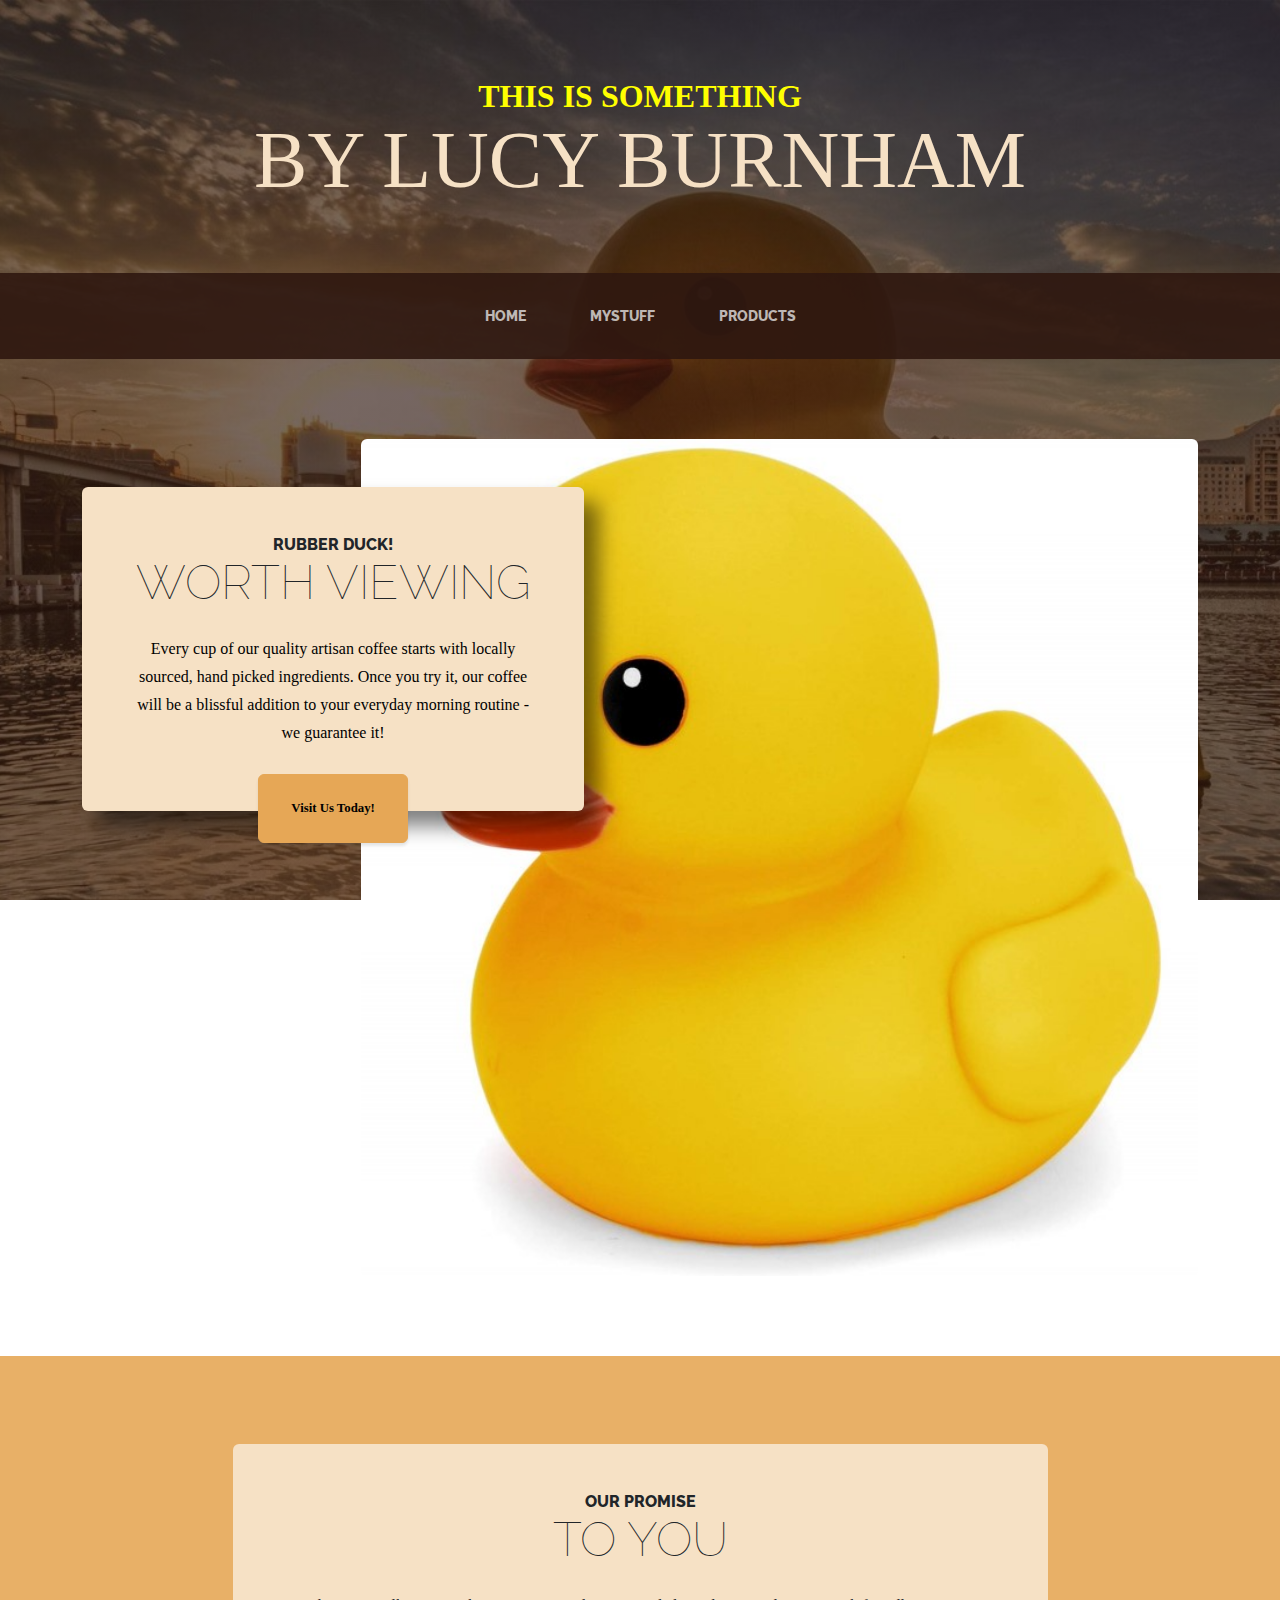
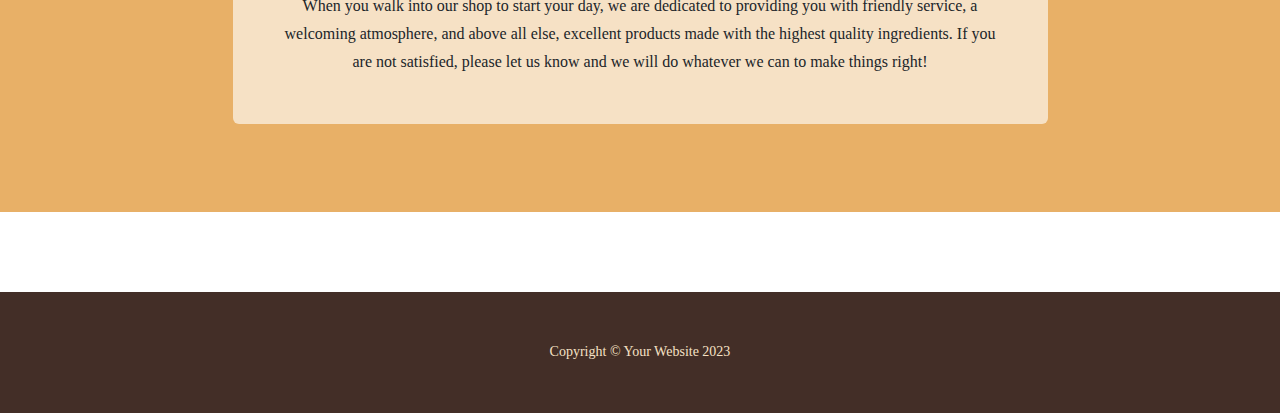
==== index.html @ 44b9b904 "Add files via upload" ====
<!DOCTYPE html>
<html lang="en">
    <head>
        <meta charset="utf-8" />
        <meta name="viewport" content="width=device-width, initial-scale=1, shrink-to-fit=no" />
        <meta name="description" content="" />
        <meta name="author" content="" />
        <title>Something Useful</title>
        <link rel="icon" type="image/x-icon" href="assets/favicon.ico" />
        <!-- Google fonts-->
        <link href="https://fonts.googleapis.com/css?family=Raleway:100,100i,200,200i,300,300i,400,400i,500,500i,600,600i,700,700i,800,800i,900,900i" rel="stylesheet" />
        <link href="https://fonts.googleapis.com/css?family=Lora:400,400i,700,700i" rel="stylesheet" />
        <!-- Core theme CSS (includes Bootstrap)-->
        <link href="css/styles.css" rel="stylesheet" />
        <link rel="stylesheet" href="css/mystyles.css">
    </head>
    <body>
        <header>
            <h1 class="site-heading text-center text-faded d-none d-lg-block">
                <span class="site-heading-upper text-primary mb-3">This is something</span>
                <span class="site-heading-lower">BY Lucy Burnham</span>
            </h1>
        </header>
        <!-- Navigation-->
        <nav class="navbar navbar-expand-lg navbar-dark py-lg-4" id="mainNav">
            <div class="container">
                <a class="navbar-brand text-uppercase fw-bold d-lg-none" href="index.html">Start Bootstrap</a>
                <button class="navbar-toggler" type="button" data-bs-toggle="collapse" data-bs-target="#navbarSupportedContent" aria-controls="navbarSupportedContent" aria-expanded="false" aria-label="Toggle navigation"><span class="navbar-toggler-icon"></span></button>
                <div class="collapse navbar-collapse" id="navbarSupportedContent">
                    <ul class="navbar-nav mx-auto">
                        <li class="nav-item px-lg-4"><a class="nav-link text-uppercase" href="index.html">Home</a></li>
                        <li class="nav-item px-lg-4"><a class="nav-link text-uppercase" href="website">MyStuff</a></li>
                        <li class="nav-item px-lg-4"><a class="nav-link text-uppercase" href="products.html">Products</a></li>
                        <!-- <li class="nav-item px-lg-4"><a class="nav-link text-uppercase" href="store.html">Store</a></li> -->
                        <!-- <a href="website/html/practice.html">Practice</a> -->
                       
                    </ul>
                </div>
            </div>
        </nav>
        <section class="page-section clearfix">
            <div class="container">
                <div class="intro">
                    <img class="intro-img img-fluid mb-3 mb-lg-0 rounded" src="assets/img/intro.jpg" alt="..." />
                    <div class="intro-text left-0 text-center bg-faded p-5 rounded">
                        <h2 class="section-heading mb-4">
                            <span class="section-heading-upper">Rubber Duck!</span>
                            <span class="section-heading-lower">Worth Viewing</span>
                        </h2>
                        <p class="mb-3 notyellow">Every cup of our quality artisan coffee starts with locally sourced, hand picked ingredients. Once you try it, our coffee will be a blissful addition to your everyday morning routine - we guarantee it!</p>
                        <div class="intro-button mx-auto"><a class="btn btn-primary btn-xl" href="#!">Visit Us Today!</a></div>
                    </div>
                </div>
            </div>
        </section>
        <section class="page-section cta">
            <div class="container">
                <div class="row">
                    <div class="col-xl-9 mx-auto">
                        <div class="cta-inner bg-faded text-center rounded">
                            <h2 class="section-heading mb-4">
                                <span class="section-heading-upper">Our Promise</span>
                                <span class="section-heading-lower">To You</span>
                            </h2>
                            <p class="mb-0">When you walk into our shop to start your day, we are dedicated to providing you with friendly service, a welcoming atmosphere, and above all else, excellent products made with the highest quality ingredients. If you are not satisfied, please let us know and we will do whatever we can to make things right!</p>
                        </div>
                    </div>
                </div>
            </div>
        </section>
        <footer class="footer text-faded text-center py-5">
            <div class="container"><p class="m-0 small">Copyright &copy; Your Website 2023</p></div>
        </footer>
        <!-- Bootstrap core JS-->
        <script src="https://cdn.jsdelivr.net/npm/bootstrap@5.2.3/dist/js/bootstrap.bundle.min.js"></script>
        <!-- Core theme JS-->
        <script src="js/scripts.js"></script>
    </body>
</html>
---- css/mystyles.css ----
body{
    font-family: Georgia, 'Times New Roman', Times, serif;
}
.site-heading-lower{
    font-family: Georgia, 'Times New Roman', Times, serif;
}
.mb-3{
    font-family: Georgia, 'Times New Roman', Times, serif;  
    color: yellow !important;
}
.notyellow{
    color: black !important;
}
.intro-text{
    box-shadow: 15px 15px 20px rgba(0, 0, 0, 0.5);
}

/* change the spicific class by the words you want to change; the closest class is the one closest to the content, make it a new style by adding dot, dont forget to link your new styles sheet */
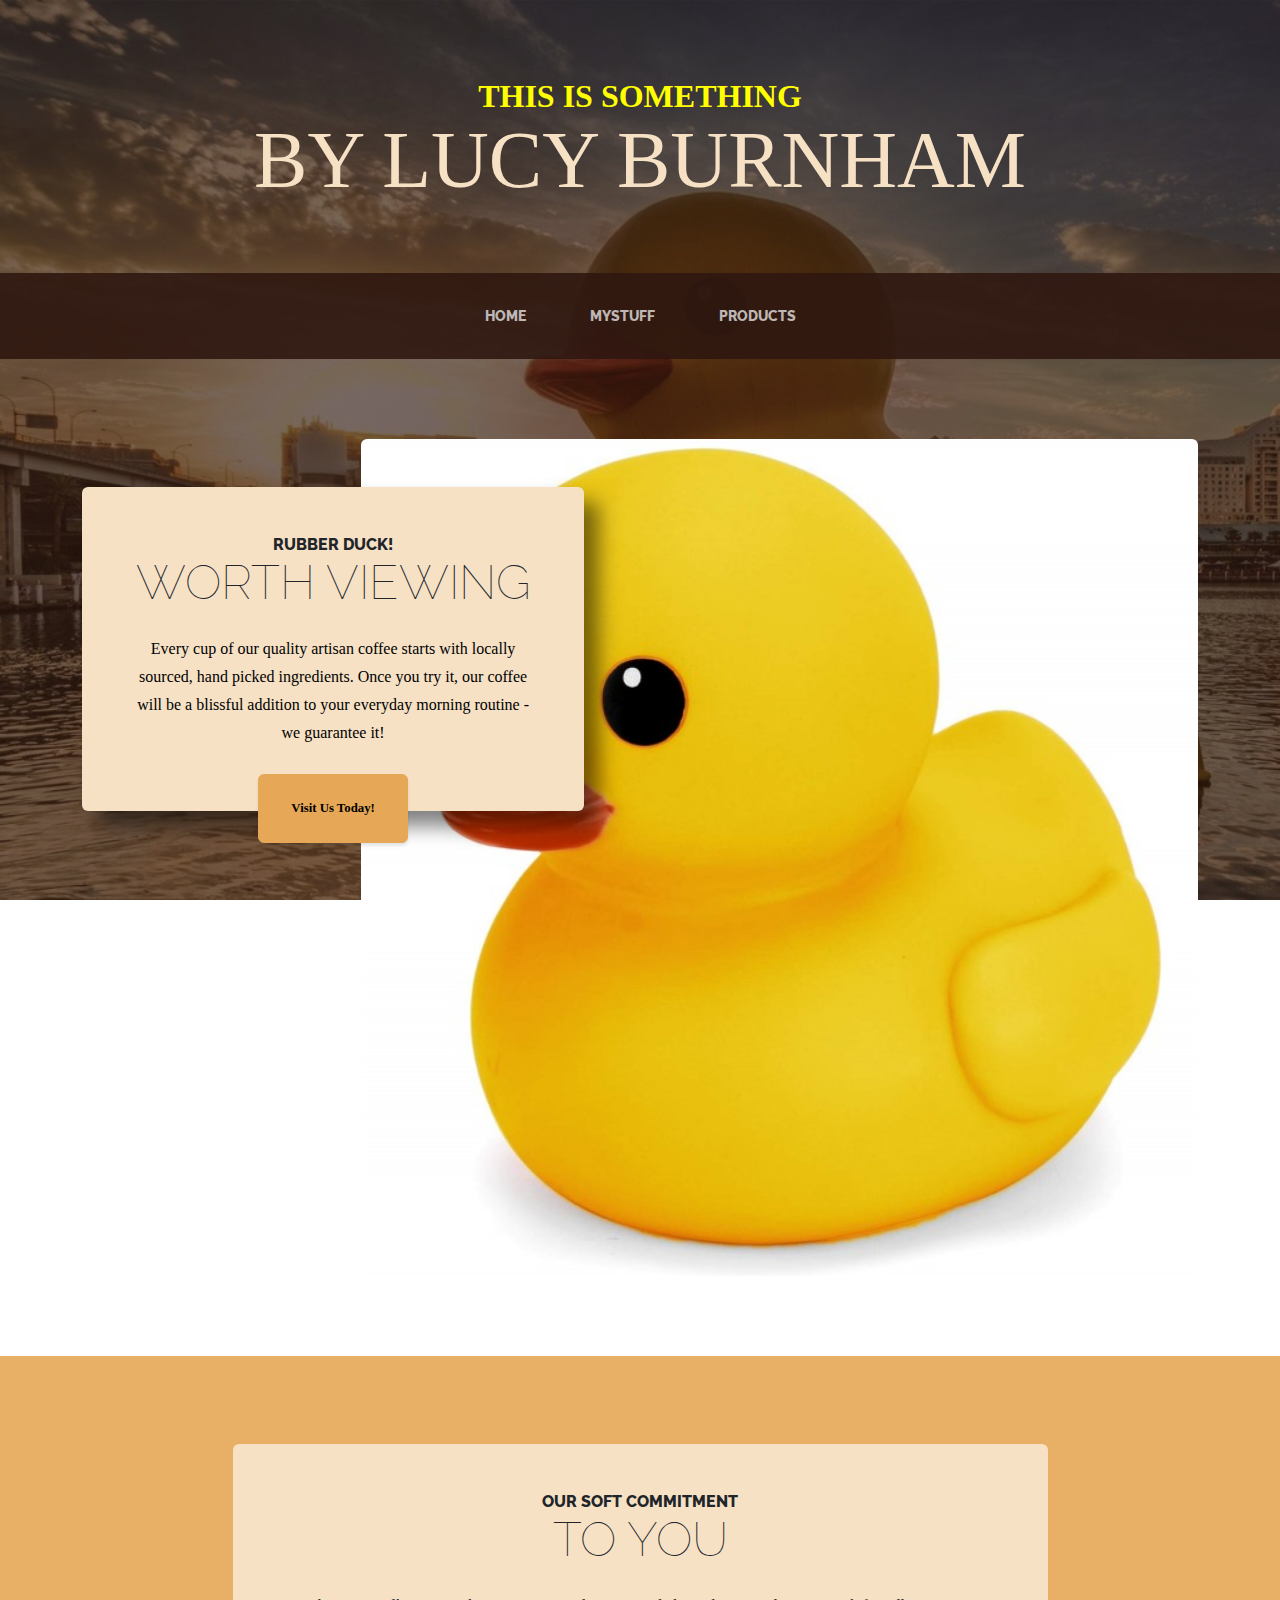
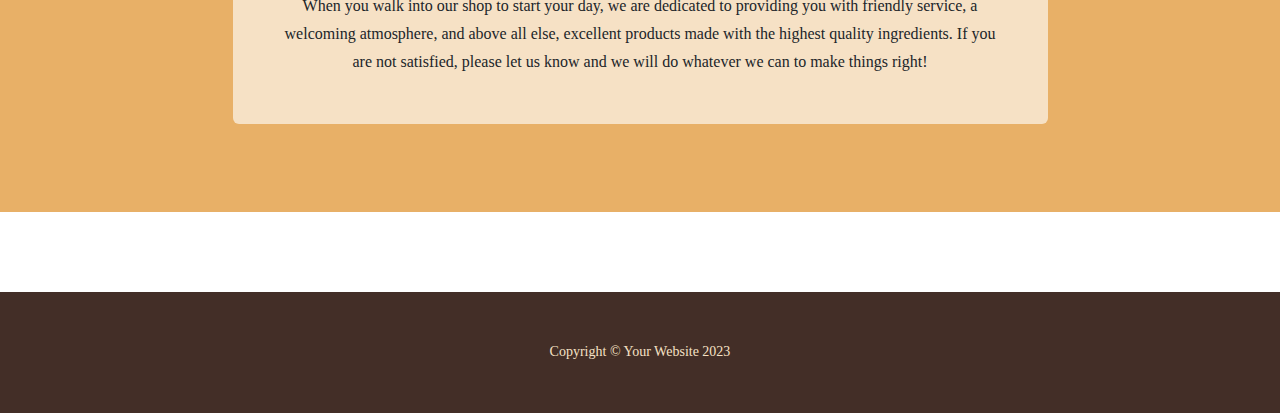
==== commit afec7b77: "Add files via upload" ====
--- a/index.html
+++ b/index.html
@@ -29,7 +29,7 @@
                 <div class="collapse navbar-collapse" id="navbarSupportedContent">
                     <ul class="navbar-nav mx-auto">
                         <li class="nav-item px-lg-4"><a class="nav-link text-uppercase" href="index.html">Home</a></li>
-                        <li class="nav-item px-lg-4"><a class="nav-link text-uppercase" href="website">MyStuff</a></li>
+                        <li class="nav-item px-lg-4"><a class="nav-link text-uppercase" href="website/index.html">MyStuff</a></li>
                         <li class="nav-item px-lg-4"><a class="nav-link text-uppercase" href="products.html">Products</a></li>
                         <!-- <li class="nav-item px-lg-4"><a class="nav-link text-uppercase" href="store.html">Store</a></li> -->
                         <!-- <a href="website/html/practice.html">Practice</a> -->
@@ -59,7 +59,7 @@
                     <div class="col-xl-9 mx-auto">
                         <div class="cta-inner bg-faded text-center rounded">
                             <h2 class="section-heading mb-4">
-                                <span class="section-heading-upper">Our Promise</span>
+                                <span class="section-heading-upper">Our Soft Commitment</span>
                                 <span class="section-heading-lower">To You</span>
                             </h2>
                             <p class="mb-0">When you walk into our shop to start your day, we are dedicated to providing you with friendly service, a welcoming atmosphere, and above all else, excellent products made with the highest quality ingredients. If you are not satisfied, please let us know and we will do whatever we can to make things right!</p>
